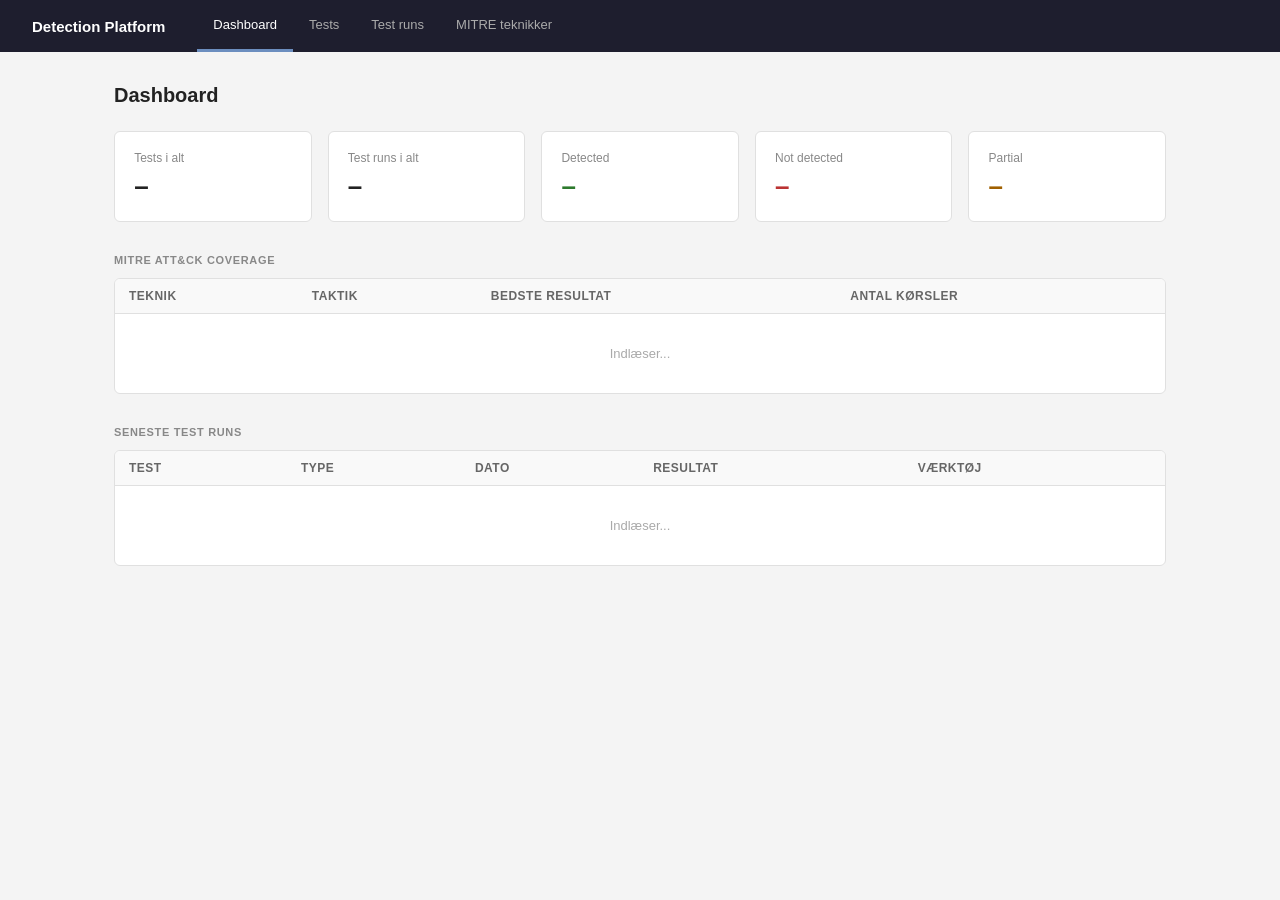
==== src/main/resources/static/index.html @ 49f445f4 "Frontend initial setup (html, js, css)" ====
<!DOCTYPE html>
<html lang="da">
<head>
    <meta charset="UTF-8">
    <title>Detection Platform – Dashboard</title>
    <link rel="stylesheet" href="style.css">
</head>
<body>

<nav>
    <a class="nav-brand" href="index.html">Detection Platform</a>
    <div class="nav-links">
        <a href="index.html" class="active">Dashboard</a>
        <a href="tests.html">Tests</a>
        <a href="runs.html">Test runs</a>
        <a href="techniques.html">MITRE teknikker</a>
    </div>
</nav>

<div class="container">
    <h1>Dashboard</h1>

    <div class="stats">
        <div class="stat-card">
            <div class="label">Tests i alt</div>
            <div class="value" id="stat-tests">–</div>
        </div>
        <div class="stat-card">
            <div class="label">Test runs i alt</div>
            <div class="value" id="stat-runs">–</div>
        </div>
        <div class="stat-card">
            <div class="label">Detected</div>
            <div class="value green" id="stat-detected">–</div>
        </div>
        <div class="stat-card">
            <div class="label">Not detected</div>
            <div class="value red" id="stat-not">–</div>
        </div>
        <div class="stat-card">
            <div class="label">Partial</div>
            <div class="value amber" id="stat-partial">–</div>
        </div>
    </div>

    <div class="section-label">MITRE ATT&CK coverage</div>
    <div class="table-wrap">
        <table>
            <thead>
                <tr>
                    <th>Teknik</th>
                    <th>Taktik</th>
                    <th>Bedste resultat</th>
                    <th>Antal kørsler</th>
                </tr>
            </thead>
            <tbody id="coverage-table">
                <tr><td colspan="4" class="empty">Indlæser...</td></tr>
            </tbody>
        </table>
    </div>

    <div class="section-label">Seneste test runs</div>
    <div class="table-wrap">
        <table>
            <thead>
                <tr>
                    <th>Test</th>
                    <th>Type</th>
                    <th>Dato</th>
                    <th>Resultat</th>
                    <th>Værktøj</th>
                </tr>
            </thead>
            <tbody id="recent-runs">
                <tr><td colspan="5" class="empty">Indlæser...</td></tr>
            </tbody>
        </table>
    </div>
</div>

<script src="app.js"></script>
<script>
async function loadDashboard() {
    const [tests, runs, coverage] = await Promise.all([
        fetchTests(),
        fetchRuns(),
        fetchCoverage()
    ]);

    document.getElementById('stat-tests').textContent = tests.length;
    document.getElementById('stat-runs').textContent = runs.length;
    document.getElementById('stat-detected').textContent = runs.filter(r => r.result === 'DETECTED').length;
    document.getElementById('stat-not').textContent = runs.filter(r => r.result === 'NOT_DETECTED').length;
    document.getElementById('stat-partial').textContent = runs.filter(r => r.result === 'PARTIAL').length;

    const coverageTable = document.getElementById('coverage-table');
    if (coverage.length === 0) {
        coverageTable.innerHTML = '<tr><td colspan="4" class="empty">Ingen data endnu</td></tr>';
    } else {
        coverageTable.innerHTML = coverage.map(c => `
            <tr>
                <td>${c.techniqueId} – ${c.name}</td>
                <td>${c.tactic}</td>
                <td>${resultBadge(c.bestResult)}</td>
                <td>${c.runCount}</td>
            </tr>
        `).join('');
    }

    const recentTable = document.getElementById('recent-runs');
    const recent = runs.slice(-10).reverse();
    if (recent.length === 0) {
        recentTable.innerHTML = '<tr><td colspan="5" class="empty">Ingen test runs endnu</td></tr>';
    } else {
        recentTable.innerHTML = recent.map(r => `
            <tr>
                <td>${r.test.name}</td>
                <td>${typeBadge(r.test.testType)}</td>
                <td>${formatDate(r.runDate)}</td>
                <td>${resultBadge(r.result)}</td>
                <td>${r.detectionTool || '–'}</td>
            </tr>
        `).join('');
    }
}

loadDashboard();
</script>
</body>
</html>
---- src/main/resources/static/style.css ----
* {
    box-sizing: border-box;
    margin: 0;
    padding: 0;
}

body {
    font-family: Arial, Helvetica, sans-serif;
    font-size: 14px;
    background-color: #f4f4f4;
    color: #333;
}

/* Navigation */
nav {
    background-color: #1e1e2e;
    padding: 0 2rem;
    display: flex;
    align-items: center;
    gap: 2rem;
    height: 52px;
    position: sticky;
    top: 0;
    z-index: 100;
}

.nav-brand {
    color: #fff;
    font-size: 15px;
    font-weight: bold;
    text-decoration: none;
    white-space: nowrap;
}

.nav-links {
    display: flex;
    gap: 0;
}

.nav-links a {
    color: #aaa;
    text-decoration: none;
    padding: 0 16px;
    height: 52px;
    display: flex;
    align-items: center;
    font-size: 13px;
    border-bottom: 3px solid transparent;
    transition: color 0.15s;
}

.nav-links a:hover {
    color: #fff;
}

.nav-links a.active {
    color: #fff;
    border-bottom: 3px solid #6c8ebf;
}

/* Layout */
.container {
    max-width: 1100px;
    margin: 2rem auto;
    padding: 0 1.5rem;
}

h1 {
    font-size: 20px;
    margin-bottom: 1.5rem;
    color: #222;
}

h2 {
    font-size: 15px;
    margin-bottom: 1rem;
    color: #444;
    font-weight: 600;
}

/* Stat kort */
.stats {
    display: grid;
    grid-template-columns: repeat(auto-fit, minmax(160px, 1fr));
    gap: 1rem;
    margin-bottom: 2rem;
}

.stat-card {
    background: #fff;
    border: 1px solid #e0e0e0;
    border-radius: 6px;
    padding: 1.2rem;
}

.stat-card .label {
    font-size: 12px;
    color: #888;
    margin-bottom: 6px;
}

.stat-card .value {
    font-size: 26px;
    font-weight: bold;
    color: #222;
}

.stat-card .value.green { color: #2d7a2d; }
.stat-card .value.red   { color: #b33; }
.stat-card .value.amber { color: #a06000; }

/* Tabel */
.table-wrap {
    background: #fff;
    border: 1px solid #e0e0e0;
    border-radius: 6px;
    margin-bottom: 2rem;
    overflow: hidden;
}

.table-header {
    display: flex;
    justify-content: space-between;
    align-items: center;
    padding: 1rem 1.25rem;
    border-bottom: 1px solid #e0e0e0;
}

table {
    width: 100%;
    border-collapse: collapse;
}

thead th {
    background: #f9f9f9;
    text-align: left;
    padding: 10px 14px;
    font-size: 12px;
    font-weight: 600;
    color: #666;
    border-bottom: 1px solid #e0e0e0;
    text-transform: uppercase;
    letter-spacing: 0.04em;
}

tbody td {
    padding: 10px 14px;
    border-bottom: 1px solid #f0f0f0;
    color: #333;
    vertical-align: middle;
}

tbody tr:last-child td {
    border-bottom: none;
}

tbody tr:hover {
    background: #fafafa;
}

/* Badges */
.badge {
    display: inline-block;
    font-size: 11px;
    padding: 3px 10px;
    border-radius: 99px;
    font-weight: 600;
}

.badge.detected    { background: #e6f4ea; color: #1e6b2e; }
.badge.not_detected { background: #fce8e8; color: #8b1c1c; }
.badge.partial     { background: #fff3cd; color: #7a5000; }
.badge.custom      { background: #e8f0fc; color: #1a4799; }
.badge.art         { background: #f0f0f0; color: #555; border: 1px solid #ddd; }

.mitre-id {
    font-family: monospace;
    font-size: 12px;
    color: #666;
    margin-right: 4px;
}

/* Knapper */
.btn {
    display: inline-block;
    padding: 7px 14px;
    border-radius: 5px;
    border: 1px solid #ccc;
    background: #fff;
    color: #333;
    font-size: 13px;
    cursor: pointer;
    text-decoration: none;
    transition: background 0.15s;
}

.btn:hover { background: #f0f0f0; }

.btn-primary {
    background: #1e1e2e;
    color: #fff;
    border-color: #1e1e2e;
}

.btn-primary:hover { background: #2e2e4e; }

.btn-danger {
    background: #fff;
    color: #b33;
    border-color: #e0a0a0;
}

.btn-danger:hover { background: #fce8e8; }

.btn-sm {
    padding: 4px 10px;
    font-size: 12px;
}

/* Formular */
.form-card {
    background: #fff;
    border: 1px solid #e0e0e0;
    border-radius: 6px;
    padding: 1.5rem;
    margin-bottom: 2rem;
}

.form-group {
    margin-bottom: 1rem;
}

.form-group label {
    display: block;
    font-size: 13px;
    font-weight: 600;
    color: #444;
    margin-bottom: 5px;
}

.form-group input,
.form-group select,
.form-group textarea {
    width: 100%;
    padding: 8px 10px;
    border: 1px solid #ccc;
    border-radius: 4px;
    font-size: 13px;
    font-family: inherit;
    color: #333;
    background: #fff;
}

.form-group textarea {
    min-height: 120px;
    resize: vertical;
}

.form-group textarea.yaml {
    font-family: monospace;
    font-size: 12px;
    min-height: 200px;
    background: #1e1e2e;
    color: #d4d4d4;
    border-color: #444;
}

.form-group input:focus,
.form-group select:focus,
.form-group textarea:focus {
    outline: none;
    border-color: #6c8ebf;
}

.form-row {
    display: grid;
    grid-template-columns: 1fr 1fr;
    gap: 1rem;
}

/* Sektion label */
.section-label {
    font-size: 11px;
    font-weight: 700;
    color: #888;
    text-transform: uppercase;
    letter-spacing: 0.06em;
    margin-bottom: 0.75rem;
}

/* Tom tilstand */
.empty {
    padding: 2rem;
    text-align: center;
    color: #aaa;
    font-size: 13px;
}

/* Alert */
.alert {
    padding: 10px 14px;
    border-radius: 5px;
    font-size: 13px;
    margin-bottom: 1rem;
    display: none;
}

.alert.success { background: #e6f4ea; color: #1e6b2e; border: 1px solid #b7dfc0; }
.alert.error   { background: #fce8e8; color: #8b1c1c; border: 1px solid #f0a0a0; }
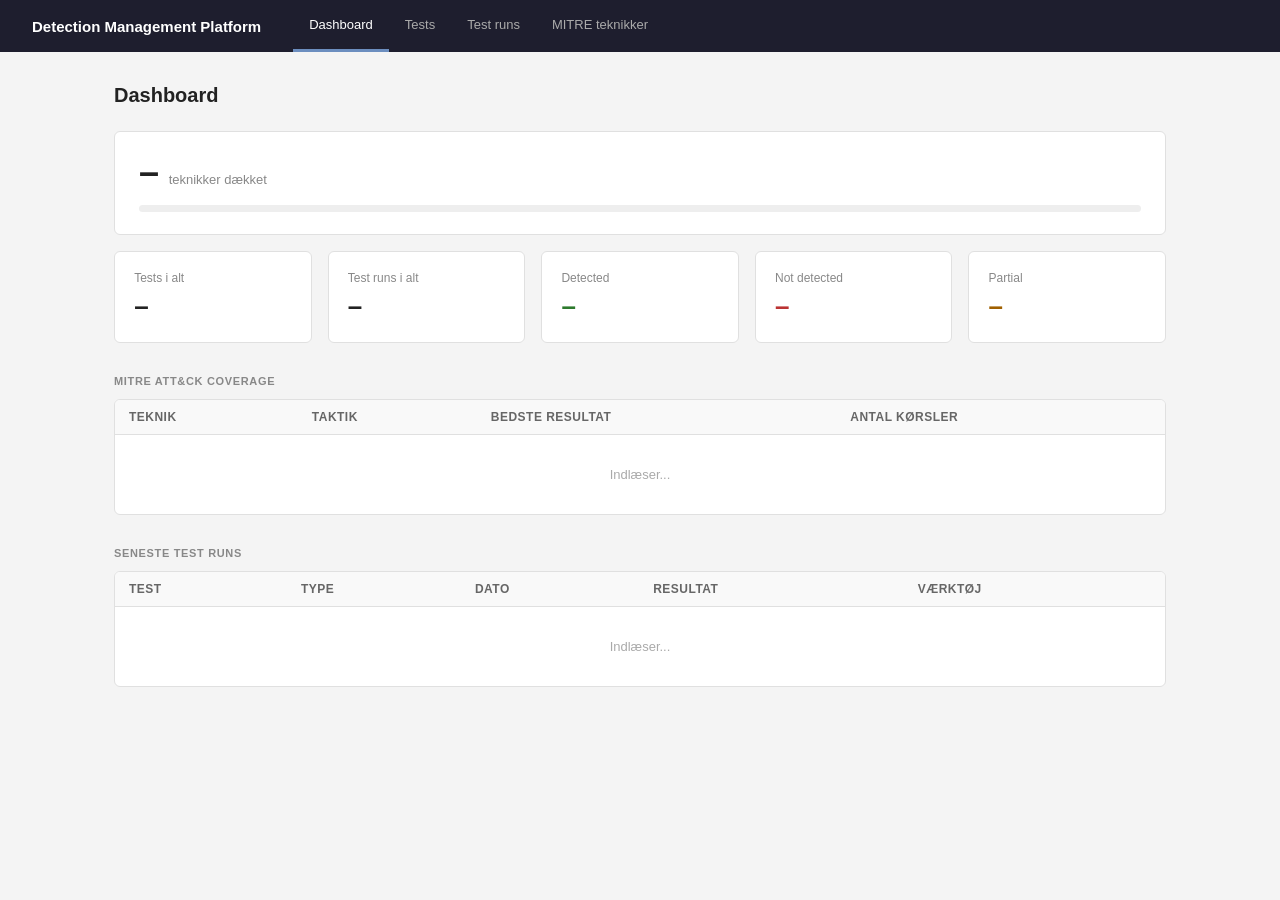
==== commit f474ccf8: "Added technique coverage to dashboard and clean up in html" ====
--- a/src/main/resources/static/index.html
+++ b/src/main/resources/static/index.html
@@ -2,13 +2,13 @@
 <html lang="da">
 <head>
     <meta charset="UTF-8">
-    <title>Detection Platform – Dashboard</title>
-    <link rel="stylesheet" href="style.css">
+    <title>Detection Management Platform – Dashboard</title>
+    <link rel="stylesheet" href="style.css?v=2">
 </head>
 <body>
 
 <nav>
-    <a class="nav-brand" href="index.html">Detection Platform</a>
+    <a class="nav-brand" href="index.html">Detection Management Platform</a>
     <div class="nav-links">
         <a href="index.html" class="active">Dashboard</a>
         <a href="tests.html">Tests</a>
@@ -19,6 +19,16 @@
 
 <div class="container">
     <h1>Dashboard</h1>
+
+    <div class="coverage-hero">
+        <div class="coverage-hero-text">
+            <span class="coverage-hero-count" id="stat-coverage">–</span>
+            <span class="coverage-hero-label">teknikker dækket</span>
+        </div>
+        <div class="coverage-bar-bg">
+            <div class="coverage-bar-fill" id="coverage-bar"></div>
+        </div>
+    </div>
 
     <div class="stats">
         <div class="stat-card">
@@ -82,10 +92,11 @@
 <script src="app.js"></script>
 <script>
 async function loadDashboard() {
-    const [tests, runs, coverage] = await Promise.all([
+    const [tests, runs, coverage, techniques] = await Promise.all([
         fetchTests(),
         fetchRuns(),
-        fetchCoverage()
+        fetchCoverage(),
+        fetchTechniques()
     ]);
 
     document.getElementById('stat-tests').textContent = tests.length;
@@ -93,6 +104,9 @@
     document.getElementById('stat-detected').textContent = runs.filter(r => r.result === 'DETECTED').length;
     document.getElementById('stat-not').textContent = runs.filter(r => r.result === 'NOT_DETECTED').length;
     document.getElementById('stat-partial').textContent = runs.filter(r => r.result === 'PARTIAL').length;
+    const pct = techniques.length > 0 ? Math.round((coverage.length / techniques.length) * 100) : 0;
+    document.getElementById('stat-coverage').textContent = `${coverage.length}/${techniques.length}`;
+    document.getElementById('coverage-bar').style.width = `${pct}%`;
 
     const coverageTable = document.getElementById('coverage-table');
     if (coverage.length === 0) {
--- a/src/main/resources/static/style.css
+++ b/src/main/resources/static/style.css
@@ -76,6 +76,49 @@
     margin-bottom: 1rem;
     color: #444;
     font-weight: 600;
+}
+
+/* Coverage hero */
+.coverage-hero {
+    background: #fff;
+    border: 1px solid #e0e0e0;
+    border-radius: 6px;
+    padding: 1.4rem 1.5rem;
+    margin-bottom: 1rem;
+}
+
+.coverage-hero-text {
+    display: flex;
+    align-items: baseline;
+    gap: 0.6rem;
+    margin-bottom: 0.9rem;
+}
+
+.coverage-hero-count {
+    font-size: 36px;
+    font-weight: bold;
+    color: #222;
+    line-height: 1;
+}
+
+.coverage-hero-label {
+    font-size: 13px;
+    color: #888;
+}
+
+.coverage-bar-bg {
+    height: 7px;
+    background: #eeeeee;
+    border-radius: 99px;
+    overflow: hidden;
+}
+
+.coverage-bar-fill {
+    height: 100%;
+    background: #2d7a2d;
+    border-radius: 99px;
+    width: 0%;
+    transition: width 0.4s ease;
 }
 
 /* Stat kort */
